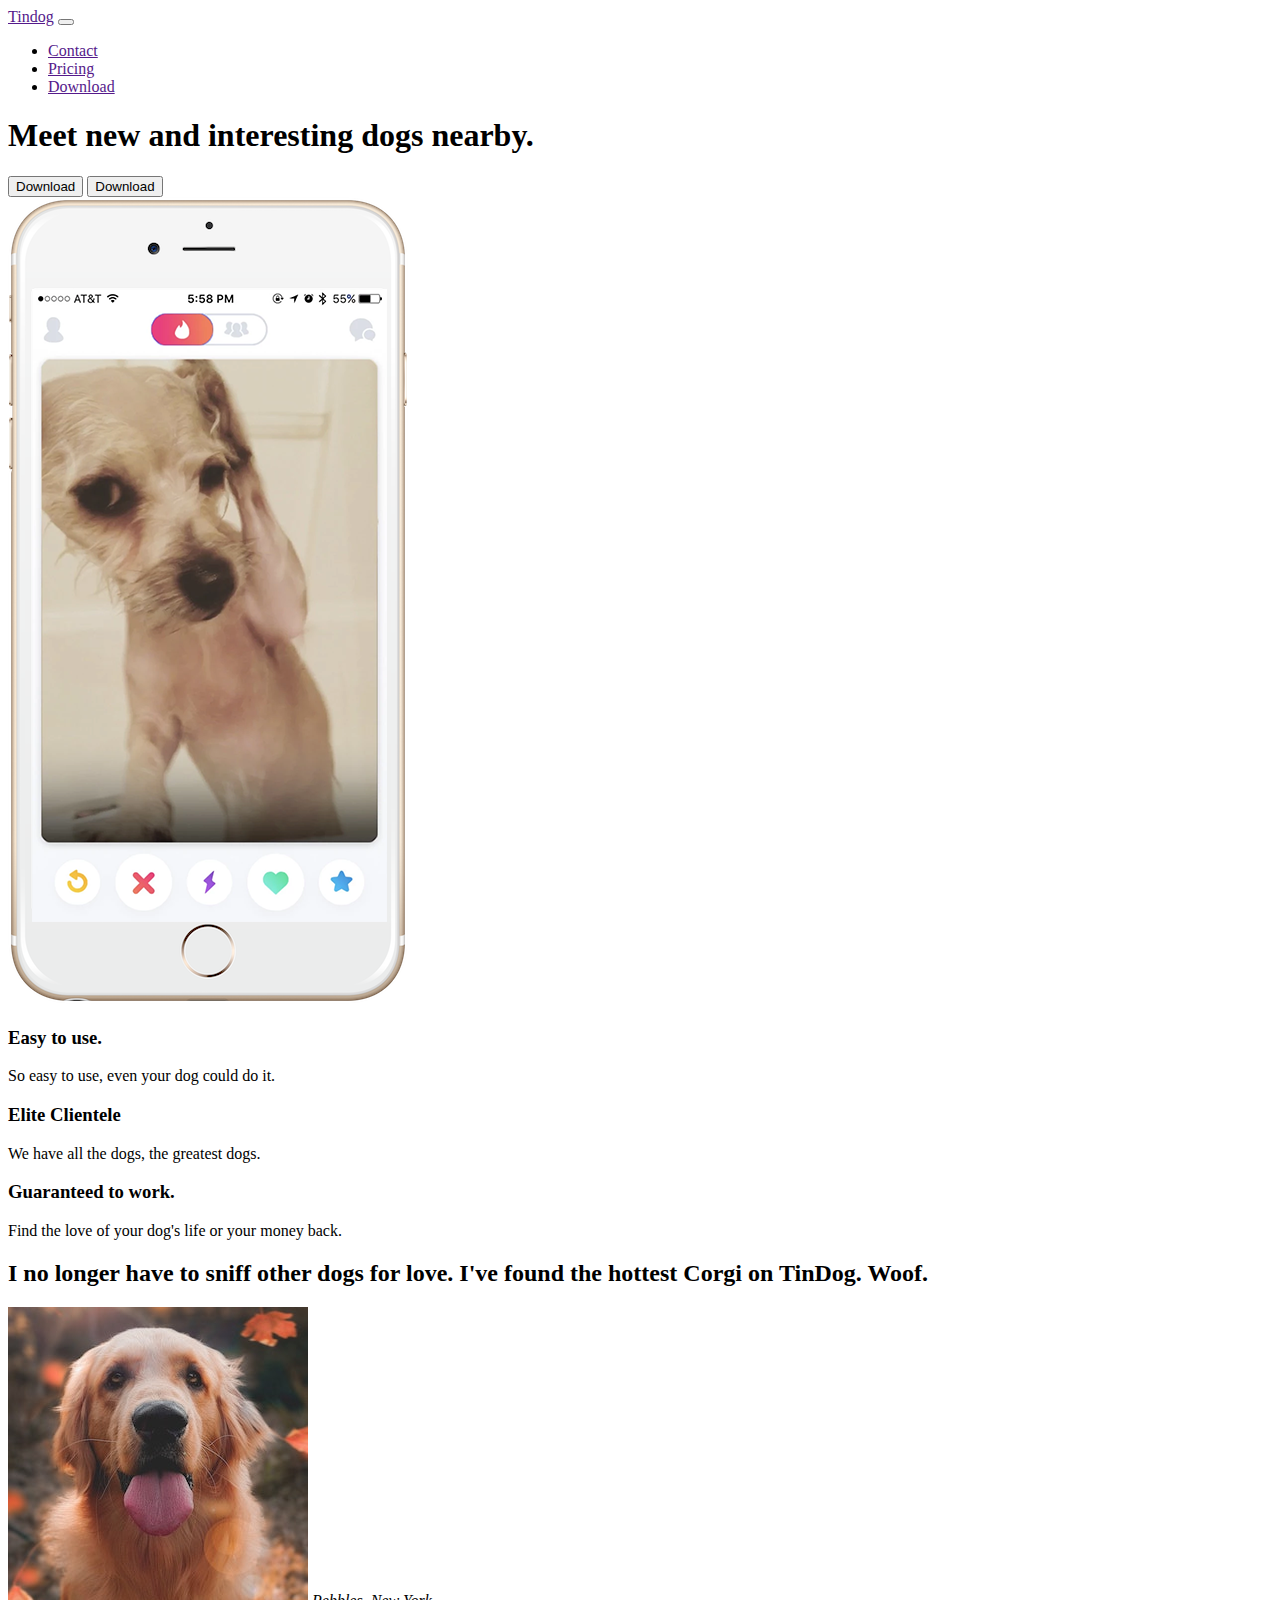
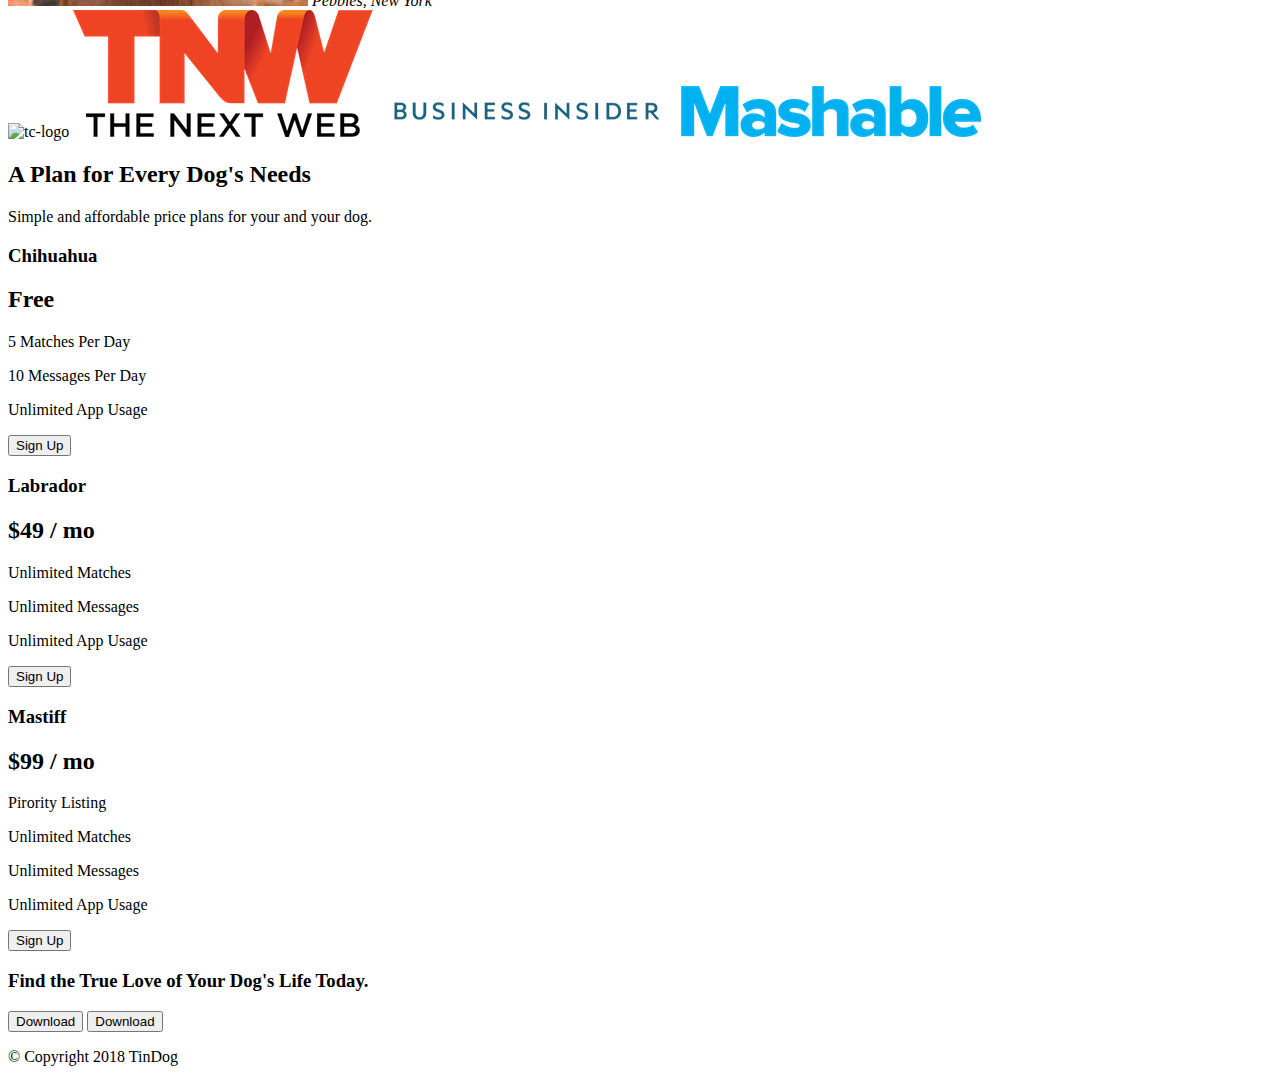
==== index.html @ df0f4b3c "skeleton" ====
<!DOCTYPE html>
<html>

<head>
  <meta charset="utf-8">
  <title>TinDog</title>
  <link rel="stylesheet" href="css/styles.css">
  <link rel="stylesheet" href="https://stackpath.bootstrapcdn.com/bootstrap/4.1.3/css/bootstrap.min.css" integrity="sha384-MCw98/SFnGE8fJT3GXwEOngsV7Zt27NXFoaoApmYm81iuXoPkFOJwJ8ERdknLPMO" crossorigin="anonymous">
  <script src="https://code.jquery.com/jquery-3.3.1.slim.min.js" integrity="sha384-q8i/X+965DzO0rT7abK41JStQIAqVgRVzpbzo5smXKp4YfRvH+8abtTE1Pi6jizo" crossorigin="anonymous"></script>
  <script src="https://cdnjs.cloudflare.com/ajax/libs/popper.js/1.14.3/umd/popper.min.js" integrity="sha384-ZMP7rVo3mIykV+2+9J3UJ46jBk0WLaUAdn689aCwoqbBJiSnjAK/l8WvCWPIPm49" crossorigin="anonymous"></script>
  <script src="https://stackpath.bootstrapcdn.com/bootstrap/4.1.3/js/bootstrap.min.js" integrity="sha384-ChfqqxuZUCnJSK3+MXmPNIyE6ZbWh2IMqE241rYiqJxyMiZ6OW/JmZQ5stwEULTy" crossorigin="anonymous"></script>

</head>

<body>

  <section id="title">

    <!-- Nav Bar -->
    <nav class="navbar bg-dark navbar-expand-lg navbar-dark">
      <a class="navbar-brand" href="">Tindog</a>
      <button class="navbar-toggler" type="button" data-toggle="collapse" data-target="#navbarSupportedContent" aria-controls="navbarSupportedContent" aria-expanded="false" aria-label="Toggle navigation">
        <span class="navbar-toggler-icon"></span>
      </button>
      <div class="collapse navbar-collapse" id="navbarSupportedContent">
        <ul class="navbar-nav ml-auto">
          <li class="nav-item">
            <a class="nav-link" href="">Contact</a>
          </li>
          <li class="nav-item">
            <a class="nav-link" href="">Pricing</a>
          </li>
          <li class="nav-item">
            <a class="nav-link" href="">Download</a>
          </li>
        </ul>
      </div>
    </nav>



    <!-- Title -->

    <div>
      <h1>Meet new and interesting dogs nearby.</h1>
      <button type="button">Download</button>
      <button type="button">Download</button>
    </div>
    <div>
      <img src="images/iphone6.png" alt="iphone-mockup">
    </div>

  </section>


  <!-- Features -->

  <section id="features">

    <h3>Easy to use.</h3>
    <p>So easy to use, even your dog could do it.</p>

    <h3>Elite Clientele</h3>
    <p>We have all the dogs, the greatest dogs.</p>

    <h3>Guaranteed to work.</h3>
    <p>Find the love of your dog's life or your money back.</p>

  </section>


  <!-- Testimonials -->

  <section id="testimonials">

    <h2>I no longer have to sniff other dogs for love. I've found the hottest Corgi on TinDog. Woof.</h2>
    <img src="images/dog-img.jpg" alt="dog-profile">
    <em>Pebbles, New York</em>

    <!-- <h2 class="testimonial-text">My dog used to be so lonely, but with TinDog's help, they've found the love of their life. I think.</h2>
    <img class="testimonial-image" src="images/lady-img.jpg" alt="lady-profile">
    <em>Beverly, Illinois</em> -->

  </section>


  <!-- Press -->

  <section id="press">
    <img src="images/techcrunch.png" alt="tc-logo">
    <img src="images/tnw.png" alt="tnw-logo">
    <img src="images/bizinsider.png" alt="biz-insider-logo">
    <img src="images/mashable.png" alt="mashable-logo">

  </section>


  <!-- Pricing -->

  <section id="pricing">

    <h2>A Plan for Every Dog's Needs</h2>
    <p>Simple and affordable price plans for your and your dog.</p>


    <h3>Chihuahua</h3>
    <h2>Free</h2>
    <p>5 Matches Per Day</p>
    <p>10 Messages Per Day</p>
    <p>Unlimited App Usage</p>
    <button type="button">Sign Up</button>


    <h3>Labrador</h3>
    <h2>$49 / mo</h2>
    <p>Unlimited Matches</p>
    <p>Unlimited Messages</p>
    <p>Unlimited App Usage</p>
    <button type="button">Sign Up</button>


    <h3>Mastiff</h3>
    <h2>$99 / mo</h2>
    <p>Pirority Listing</p>
    <p>Unlimited Matches</p>
    <p>Unlimited Messages</p>
    <p>Unlimited App Usage</p>
    <button type="button">Sign Up</button>

  </section>


  <!-- Call to Action -->

  <section id="cta">

    <h3>Find the True Love of Your Dog's Life Today.</h3>
    <button type="button">Download</button>
    <button type="button">Download</button>

  </section>


  <!-- Footer -->

  <footer id="footer">

    <p>© Copyright 2018 TinDog</p>

  </footer>


</body>

</html>
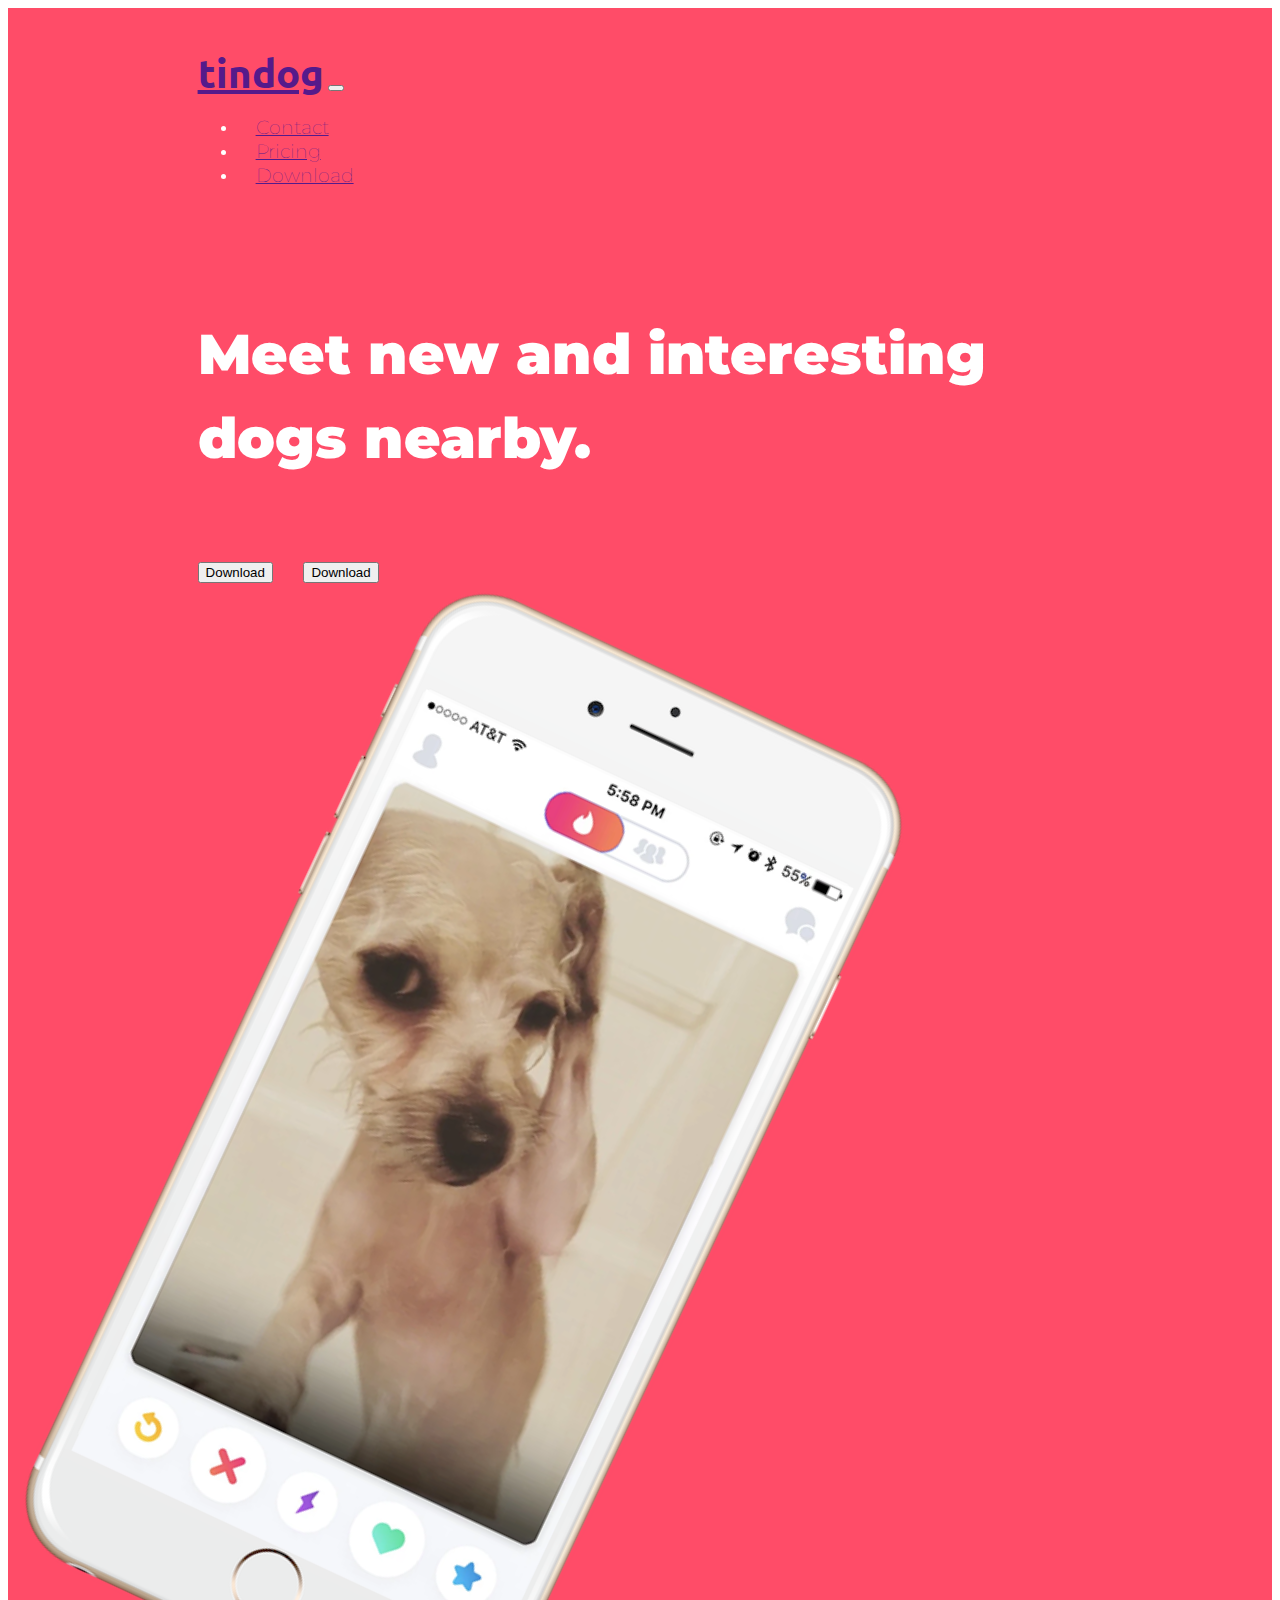
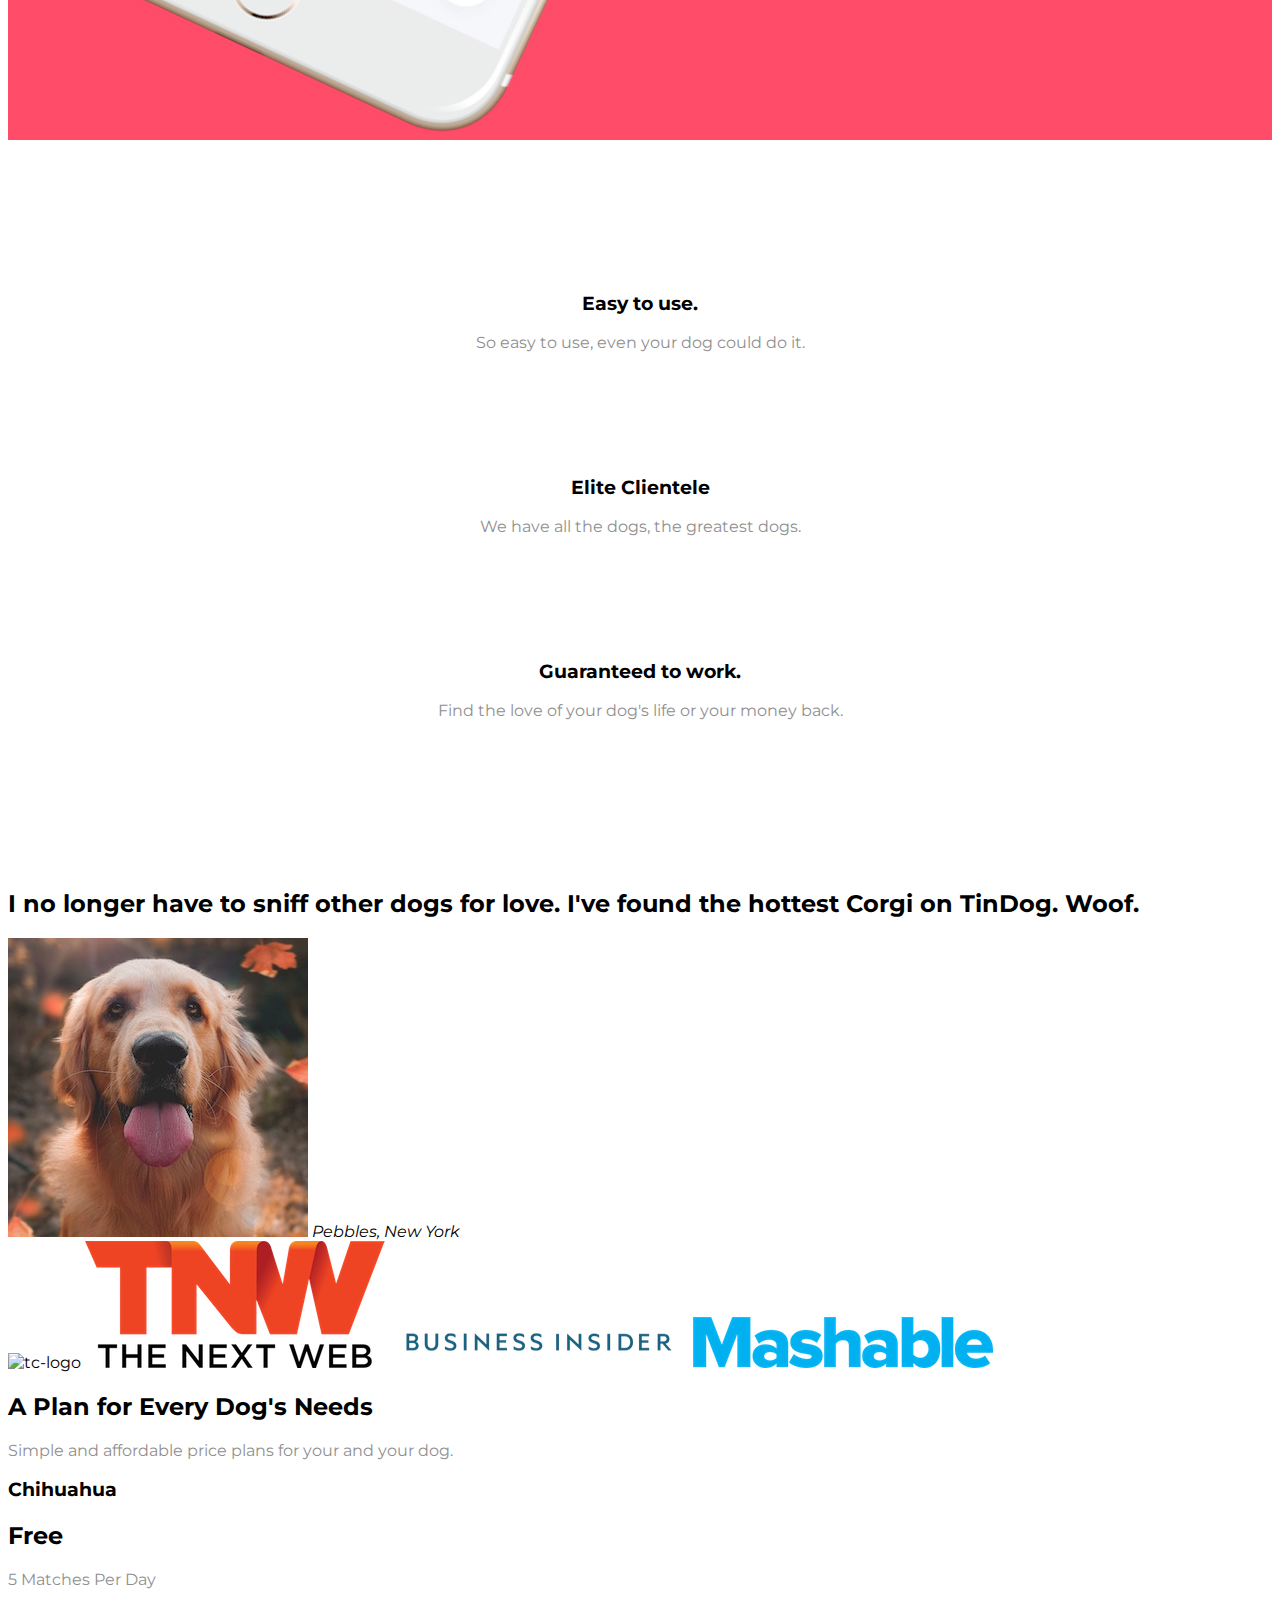
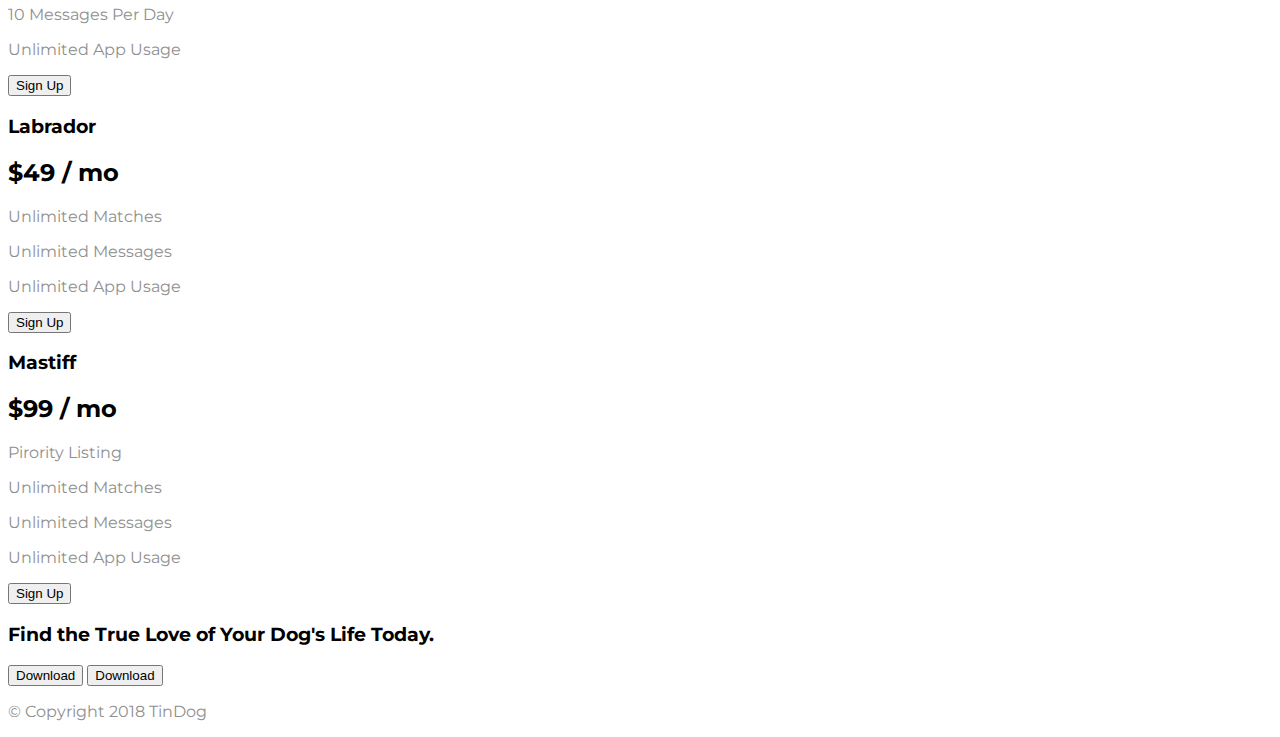
==== commit 70c2c759: "update css" ====
--- a/index.html
+++ b/index.html
@@ -4,8 +4,21 @@
 <head>
   <meta charset="utf-8">
   <title>TinDog</title>
+
+  <!-- CSS Style Sheets -->
+  <link rel="stylesheet" href="https://stackpath.bootstrapcdn.com/bootstrap/4.1.3/css/bootstrap.min.css" integrity="sha384-MCw98/SFnGE8fJT3GXwEOngsV7Zt27NXFoaoApmYm81iuXoPkFOJwJ8ERdknLPMO" crossorigin="anonymous">
   <link rel="stylesheet" href="css/styles.css">
-  <link rel="stylesheet" href="https://stackpath.bootstrapcdn.com/bootstrap/4.1.3/css/bootstrap.min.css" integrity="sha384-MCw98/SFnGE8fJT3GXwEOngsV7Zt27NXFoaoApmYm81iuXoPkFOJwJ8ERdknLPMO" crossorigin="anonymous">
+
+
+
+  <!-- Google Fonts -->
+  <link rel="preconnect" href="https://fonts.gstatic.com">
+  <link href="https://fonts.googleapis.com/css2?family=Montserrat:wght@100;400;900&family=Ubuntu&display=swap" rel="stylesheet">
+
+  <!-- Font Awesome -->
+  <script src="https://kit.fontawesome.com/b544a8d8e8.js" crossorigin="anonymous"></script>
+
+  <!-- Bootstrap Scripts -->
   <script src="https://code.jquery.com/jquery-3.3.1.slim.min.js" integrity="sha384-q8i/X+965DzO0rT7abK41JStQIAqVgRVzpbzo5smXKp4YfRvH+8abtTE1Pi6jizo" crossorigin="anonymous"></script>
   <script src="https://cdnjs.cloudflare.com/ajax/libs/popper.js/1.14.3/umd/popper.min.js" integrity="sha384-ZMP7rVo3mIykV+2+9J3UJ46jBk0WLaUAdn689aCwoqbBJiSnjAK/l8WvCWPIPm49" crossorigin="anonymous"></script>
   <script src="https://stackpath.bootstrapcdn.com/bootstrap/4.1.3/js/bootstrap.min.js" integrity="sha384-ChfqqxuZUCnJSK3+MXmPNIyE6ZbWh2IMqE241rYiqJxyMiZ6OW/JmZQ5stwEULTy" crossorigin="anonymous"></script>
@@ -16,56 +29,73 @@
 
   <section id="title">
 
-    <!-- Nav Bar -->
-    <nav class="navbar bg-dark navbar-expand-lg navbar-dark">
-      <a class="navbar-brand" href="">Tindog</a>
-      <button class="navbar-toggler" type="button" data-toggle="collapse" data-target="#navbarSupportedContent" aria-controls="navbarSupportedContent" aria-expanded="false" aria-label="Toggle navigation">
-        <span class="navbar-toggler-icon"></span>
-      </button>
-      <div class="collapse navbar-collapse" id="navbarSupportedContent">
-        <ul class="navbar-nav ml-auto">
-          <li class="nav-item">
-            <a class="nav-link" href="">Contact</a>
-          </li>
-          <li class="nav-item">
-            <a class="nav-link" href="">Pricing</a>
-          </li>
-          <li class="nav-item">
-            <a class="nav-link" href="">Download</a>
-          </li>
-        </ul>
-      </div>
-    </nav>
+    <div class="container-fluid">
+
+
+      <!-- Nav Bar -->
+      <nav class="navbar navbar-expand-lg navbar-dark">
+        <a class="navbar-brand" href="">tindog</a>
+        <button class="navbar-toggler" type="button" data-toggle="collapse" data-target="#navbarSupportedContent" aria-controls="navbarSupportedContent" aria-expanded="false" aria-label="Toggle navigation">
+          <span class="navbar-toggler-icon"></span>
+        </button>
+        <div class="collapse navbar-collapse" id="navbarSupportedContent">
+          <ul class="navbar-nav ml-auto">
+            <li class="nav-item">
+              <a class="nav-link" href="">Contact</a>
+            </li>
+            <li class="nav-item">
+              <a class="nav-link" href="">Pricing</a>
+            </li>
+            <li class="nav-item">
+              <a class="nav-link" href="">Download</a>
+            </li>
+          </ul>
+        </div>
+      </nav>
 
 
 
-    <!-- Title -->
+      <!-- Title -->
 
-    <div>
-      <h1>Meet new and interesting dogs nearby.</h1>
-      <button type="button">Download</button>
-      <button type="button">Download</button>
+      <div class="row">
+        <div class="col-lg-6">
+          <h1>Meet new and interesting dogs nearby.</h1>
+          <button type="button" class="btn btn-dark btn-lg download-button"><i class="fab fa-apple"></i>Download</button>
+          <button type="button" class="btn btn-light btn-lg download-button"><i class="fab fa-google-play"></i>Download</button>
+        </div>
+
+
+        <div class="col-lg-6">
+          <img class="title-image" src="images/iphone6.png" alt="iphone-mockup">
+        </div>
+      </div>
+
     </div>
-    <div>
-      <img src="images/iphone6.png" alt="iphone-mockup">
-    </div>
-
   </section>
 
 
   <!-- Features -->
 
   <section id="features">
+    <div class="row">
+      <div class="feature-box col-lg-4">
+        <i class="fas fa-check-circle fa-4x sticker"></i>
+        <h3>Easy to use.</h3>
+        <p>So easy to use, even your dog could do it.</p>
+      </div>
 
-    <h3>Easy to use.</h3>
-    <p>So easy to use, even your dog could do it.</p>
+      <div class="feature-box col-lg-4">
+        <i class="fas fa-bullseye fa-4x sticker"></i>
+        <h3>Elite Clientele</h3>
+        <p>We have all the dogs, the greatest dogs.</p>
+      </div>
 
-    <h3>Elite Clientele</h3>
-    <p>We have all the dogs, the greatest dogs.</p>
-
-    <h3>Guaranteed to work.</h3>
-    <p>Find the love of your dog's life or your money back.</p>
-
+      <div class="feature-box col-lg-4">
+        <i class="fas fa-heart fa-4x sticker"></i>
+        <h3>Guaranteed to work.</h3>
+        <p>Find the love of your dog's life or your money back.</p>
+      </div>
+    </div>
   </section>
 
 
--- a/css/styles.css
+++ b/css/styles.css
@@ -0,0 +1,80 @@
+
+body {
+  font-family: "Montserrat";
+}
+
+
+h1 {
+  font-family: "Montserrat";
+  font-size: 3.5rem;
+  line-height: 1.5;
+  font-weight: 900;
+}
+
+h3 {
+  font-family: "Montserrat";
+  font-weight: bold;
+}
+
+p {
+  color: #8f8f8f;
+}
+.container-fluid {
+  padding: 3% 15%;
+}
+
+#title {
+  background-color: #ff4c68;
+  color: #fff;
+}
+
+/* Navigation Bar */
+
+.navbar {
+  padding: 0 0 4.5rem;
+}
+
+.nav-item {
+  padding: 0 18px;
+}
+
+.nav-link {
+  font-size: 1.2rem;
+  font-family: "Montserrat";
+  font-weight: 100;
+}
+
+.navbar-brand {
+  font-family: "Ubuntu";
+  font-size: 2.5rem;
+  font-weight: bold;
+}
+
+.download-button {
+  margin: 5% 3% 5% 0;
+}
+
+/* Title Image */
+.title-image {
+  width: 60%;
+  transform: rotate(25deg);
+}
+
+/* Feature Section */
+#features {
+  padding: 7% 15%;
+}
+
+.feature-box {
+  text-align: center;
+  padding: 5%;
+}
+
+.sticker {
+  color: #ef8172;
+  margin-bottom: 1rem;
+}
+
+.sticker:hover {
+  color: #ff4c78;
+}
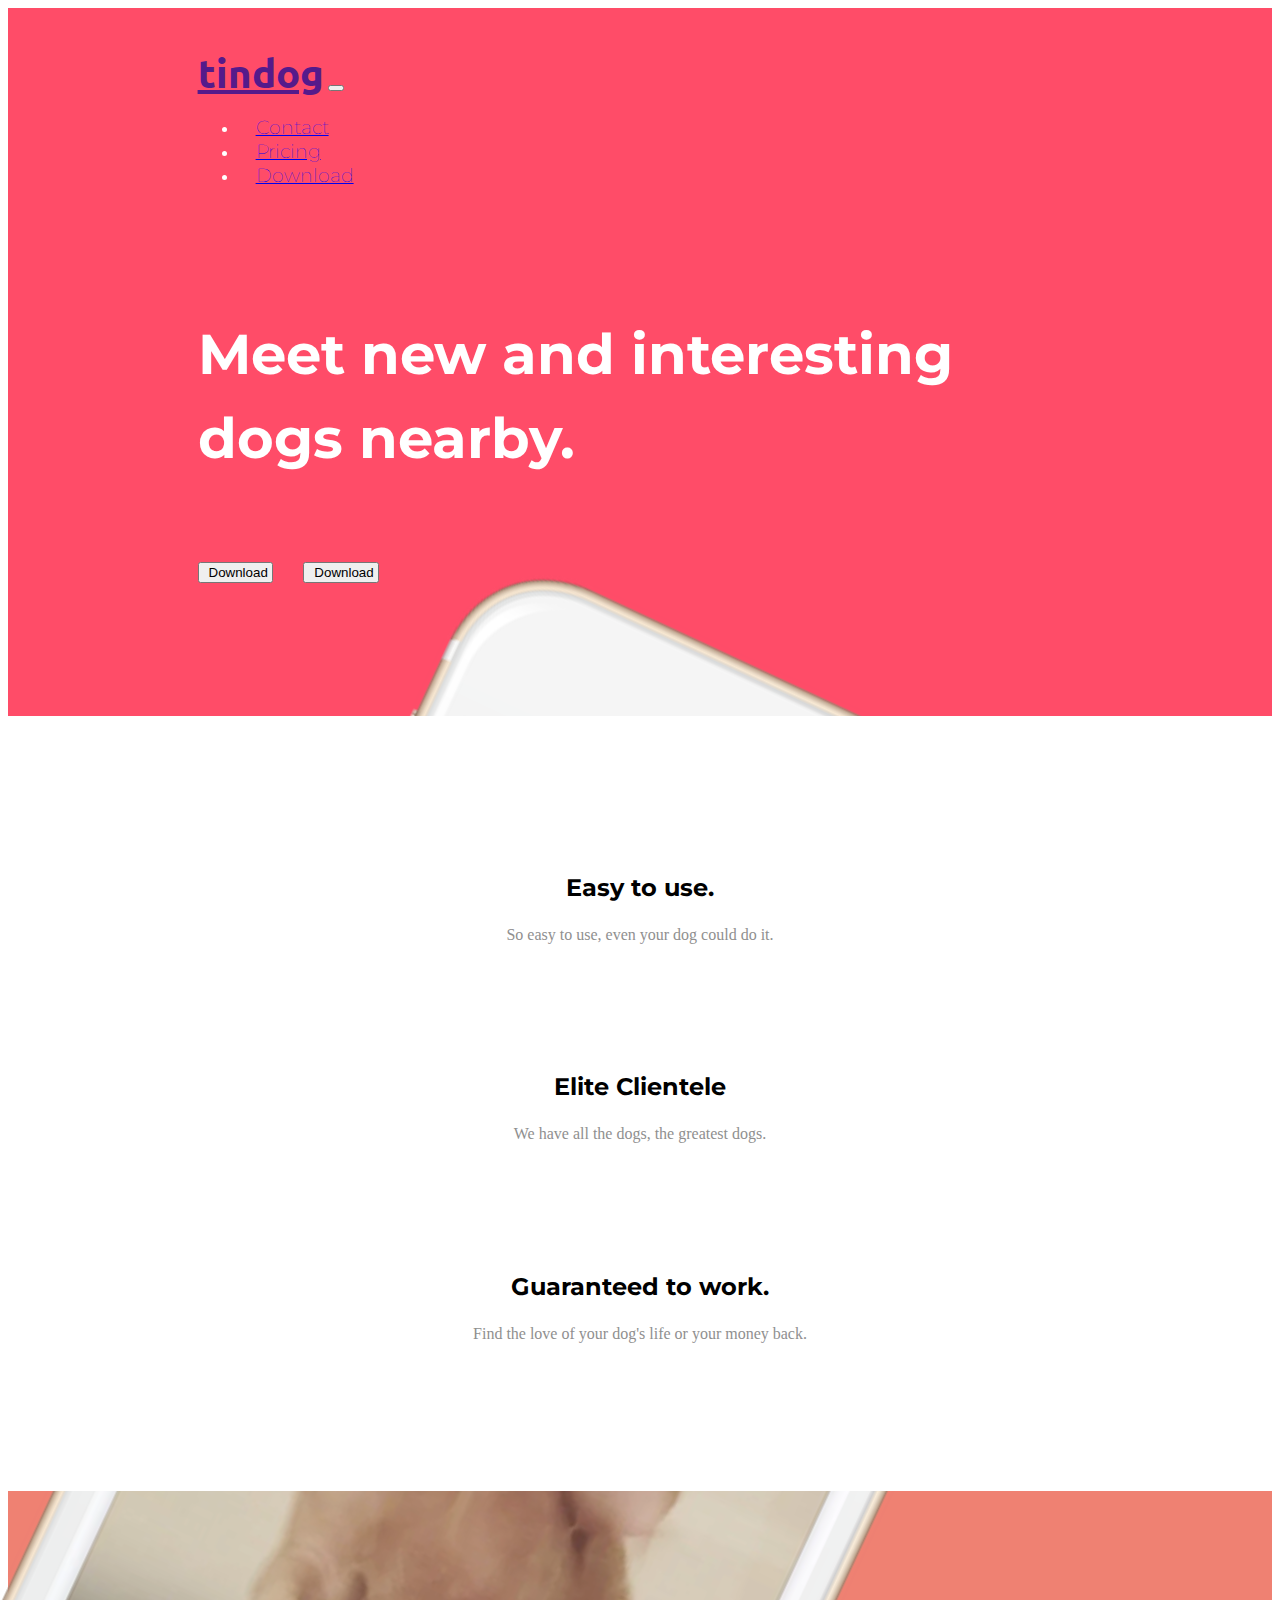
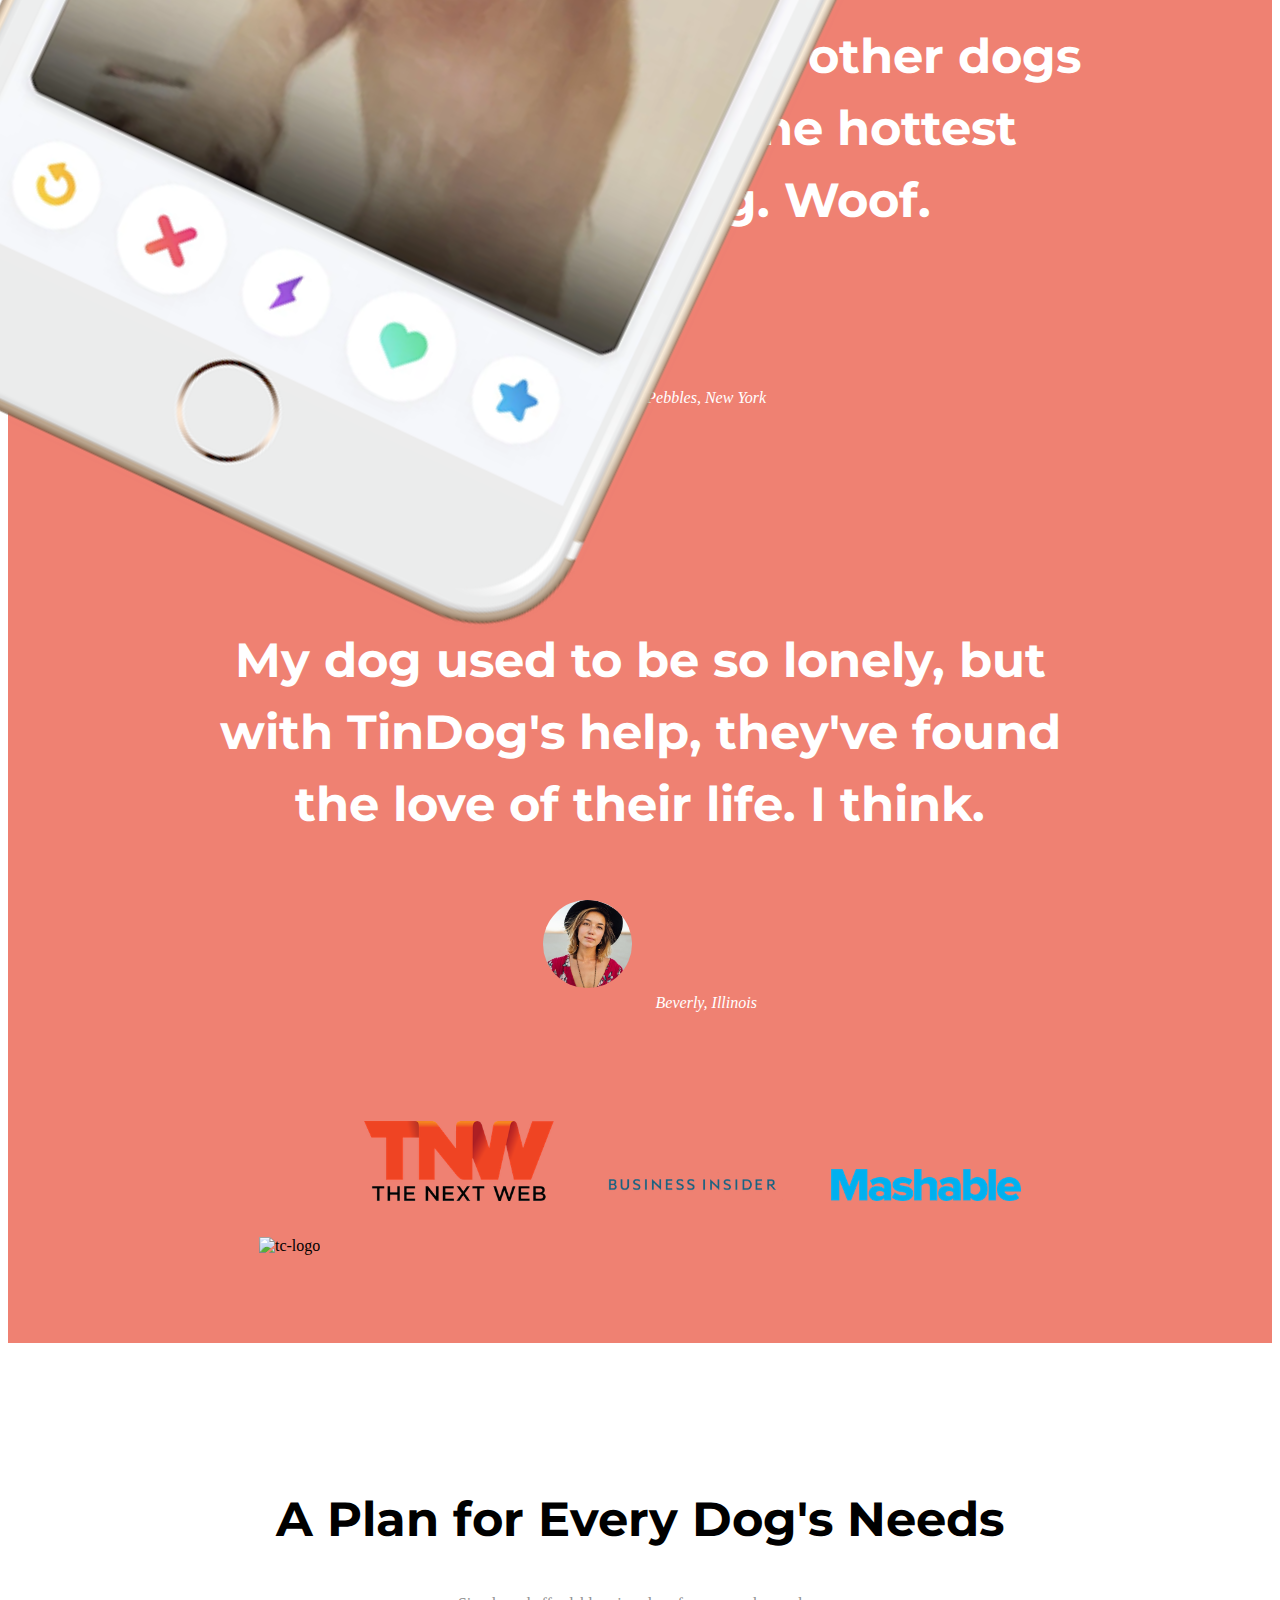
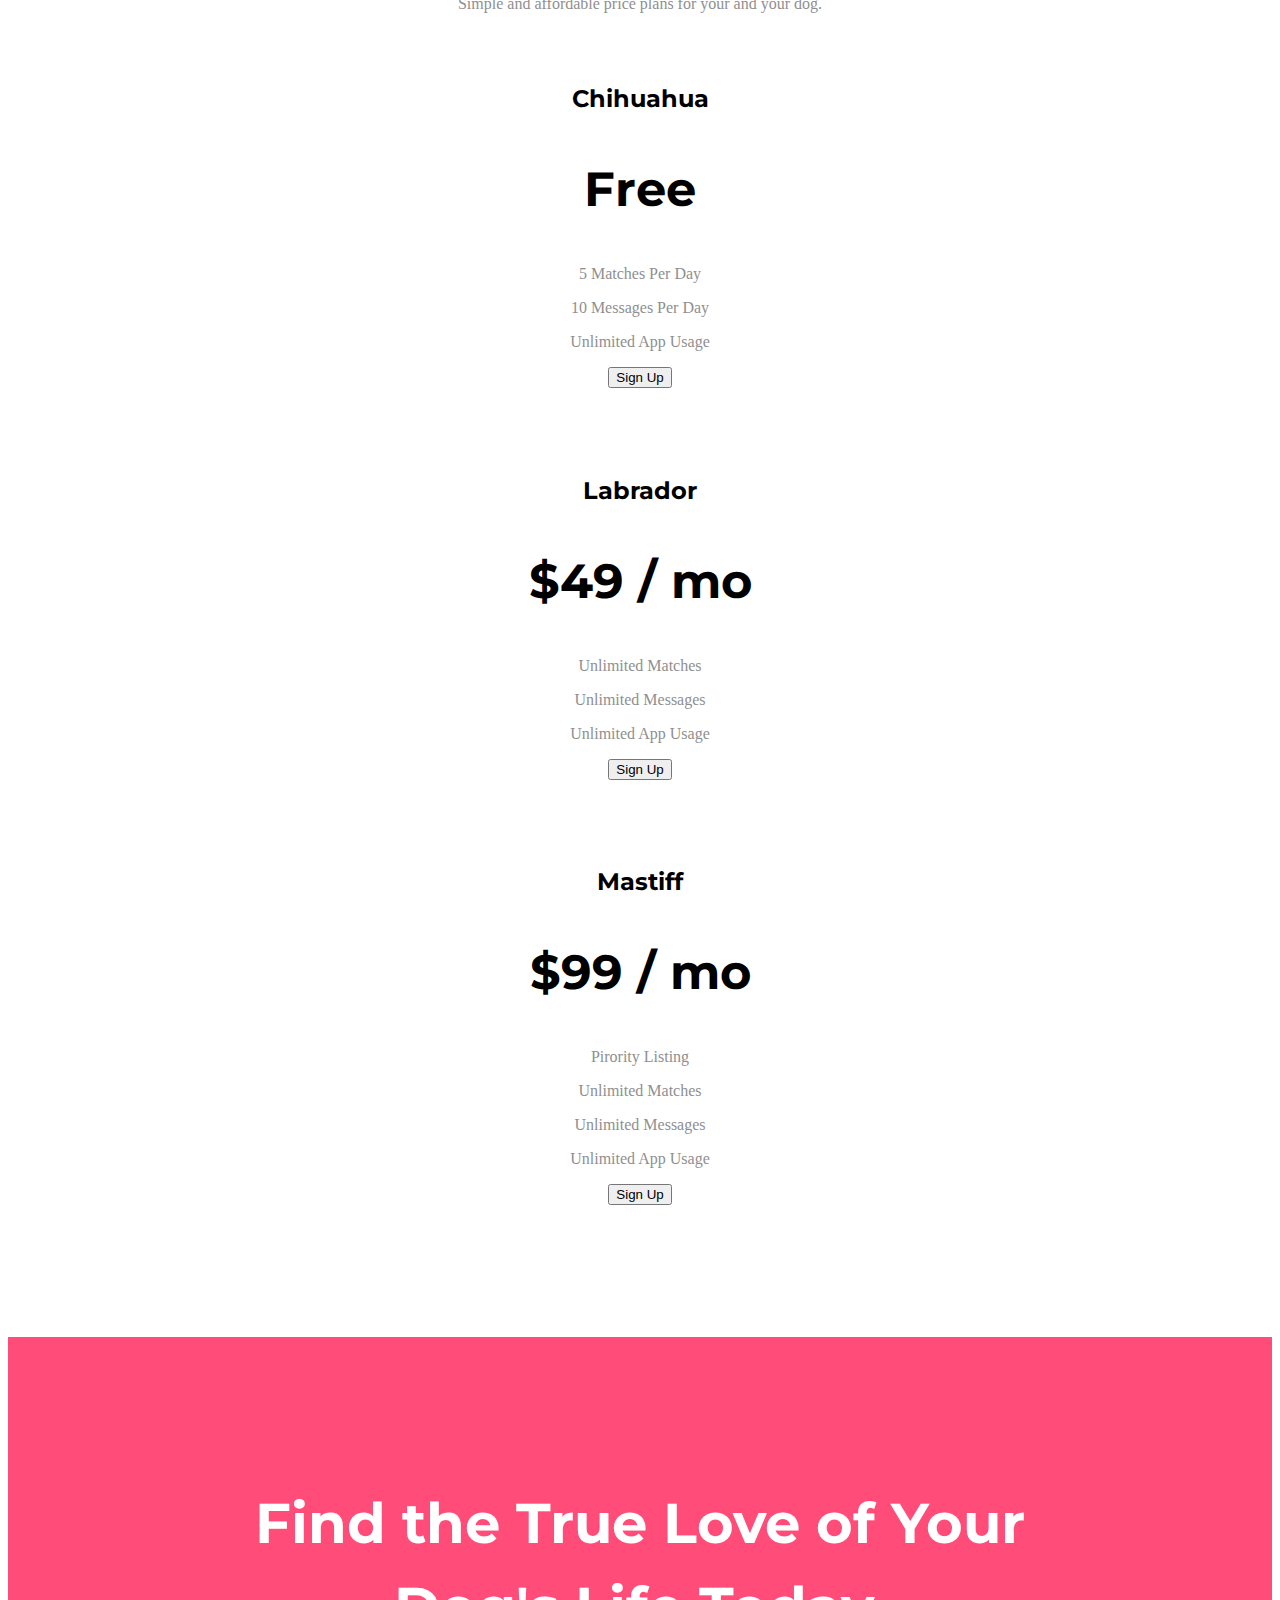
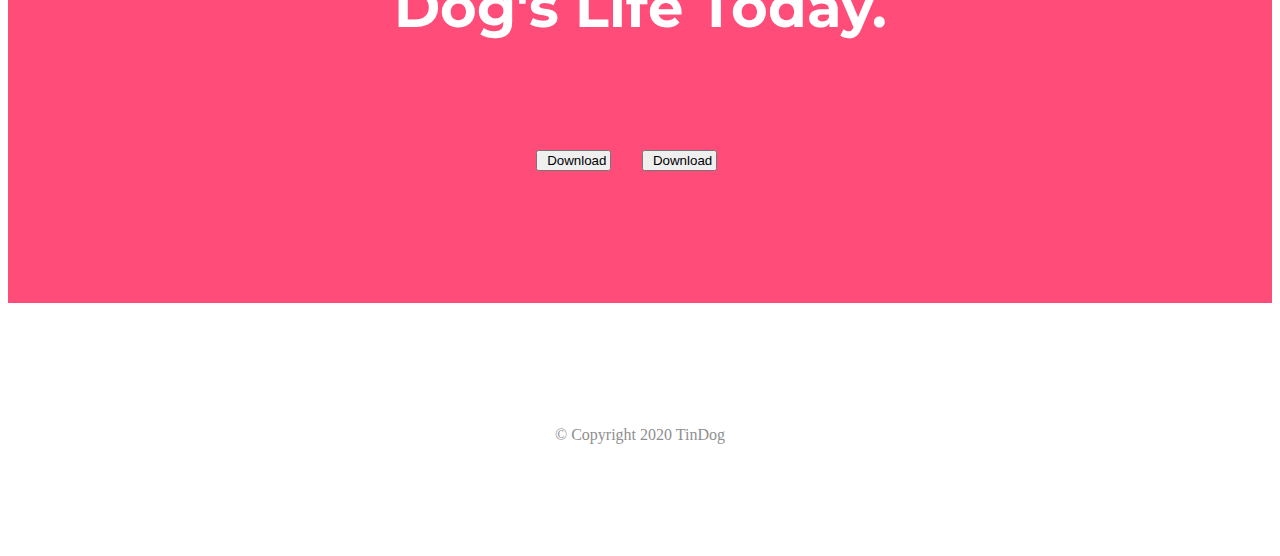
==== commit f018dee0: "finish bootstrap" ====
--- a/index.html
+++ b/index.html
@@ -41,13 +41,13 @@
         <div class="collapse navbar-collapse" id="navbarSupportedContent">
           <ul class="navbar-nav ml-auto">
             <li class="nav-item">
-              <a class="nav-link" href="">Contact</a>
+              <a class="nav-link" href="#footer">Contact</a>
             </li>
             <li class="nav-item">
-              <a class="nav-link" href="">Pricing</a>
+              <a class="nav-link" href="#pricing">Pricing</a>
             </li>
             <li class="nav-item">
-              <a class="nav-link" href="">Download</a>
+              <a class="nav-link" href="#cta">Download</a>
             </li>
           </ul>
         </div>
@@ -59,7 +59,7 @@
 
       <div class="row">
         <div class="col-lg-6">
-          <h1>Meet new and interesting dogs nearby.</h1>
+          <h1 class="big-heading">Meet new and interesting dogs nearby.</h1>
           <button type="button" class="btn btn-dark btn-lg download-button"><i class="fab fa-apple"></i>Download</button>
           <button type="button" class="btn btn-light btn-lg download-button"><i class="fab fa-google-play"></i>Download</button>
         </div>
@@ -103,13 +103,30 @@
 
   <section id="testimonials">
 
-    <h2>I no longer have to sniff other dogs for love. I've found the hottest Corgi on TinDog. Woof.</h2>
-    <img src="images/dog-img.jpg" alt="dog-profile">
-    <em>Pebbles, New York</em>
-
-    <!-- <h2 class="testimonial-text">My dog used to be so lonely, but with TinDog's help, they've found the love of their life. I think.</h2>
-    <img class="testimonial-image" src="images/lady-img.jpg" alt="lady-profile">
-    <em>Beverly, Illinois</em> -->
+    <div id="testimonial-carousel" class="carousel slide" data-ride="false">
+      <div class="carousel-inner">
+        <div class="carousel-item active">
+          <h2>I no longer have to sniff other dogs for love. I've found the hottest Corgi on TinDog. Woof.</h2>
+          <img class="testimonial-image" src="images/dog-img.jpg" alt="dog-profile">
+          <em>Pebbles, New York</em>
+        </div>
+        <div class="carousel-item">
+          <h2 class="testimonial-text">My dog used to be so lonely, but with TinDog's help, they've found the love of their life. I think.</h2>
+          <img class="testimonial-image" src="images/lady-img.jpg" alt="lady-profile">
+          <em>Beverly, Illinois</em>
+        </div>
+
+      </div>
+      <a class="carousel-control-prev" href="#testimonial-carousel" role="button" data-slide="prev">
+        <span class="carousel-control-prev-icon" aria-hidden="true"></span>
+
+      </a>
+      <a class="carousel-control-next" href="#testimonial-carousel" role="button" data-slide="next">
+        <span class="carousel-control-next-icon" aria-hidden="true"></span>
+
+      </a>
+    </div>
+
 
   </section>
 
@@ -117,10 +134,10 @@
   <!-- Press -->
 
   <section id="press">
-    <img src="images/techcrunch.png" alt="tc-logo">
-    <img src="images/tnw.png" alt="tnw-logo">
-    <img src="images/bizinsider.png" alt="biz-insider-logo">
-    <img src="images/mashable.png" alt="mashable-logo">
+    <img class="press-logo" src="images/techcrunch.png" alt="tc-logo">
+    <img class="press-logo" src="images/tnw.png" alt="tnw-logo">
+    <img class="press-logo" src="images/bizinsider.png" alt="biz-insider-logo">
+    <img class="press-logo" src="images/mashable.png" alt="mashable-logo">
 
   </section>
 
@@ -132,30 +149,53 @@
     <h2>A Plan for Every Dog's Needs</h2>
     <p>Simple and affordable price plans for your and your dog.</p>
 
-
-    <h3>Chihuahua</h3>
-    <h2>Free</h2>
-    <p>5 Matches Per Day</p>
-    <p>10 Messages Per Day</p>
-    <p>Unlimited App Usage</p>
-    <button type="button">Sign Up</button>
-
-
-    <h3>Labrador</h3>
-    <h2>$49 / mo</h2>
-    <p>Unlimited Matches</p>
-    <p>Unlimited Messages</p>
-    <p>Unlimited App Usage</p>
-    <button type="button">Sign Up</button>
-
-
-    <h3>Mastiff</h3>
-    <h2>$99 / mo</h2>
-    <p>Pirority Listing</p>
-    <p>Unlimited Matches</p>
-    <p>Unlimited Messages</p>
-    <p>Unlimited App Usage</p>
-    <button type="button">Sign Up</button>
+    <div class="row">
+      <div class="pricing-column col-lg-4 col-md-6">
+        <div class="card">
+          <div class="card-header">
+            <h3>Chihuahua</h3>
+          </div>
+          <div class="card-body">
+            <h2>Free</h2>
+            <p>5 Matches Per Day</p>
+            <p>10 Messages Per Day</p>
+            <p>Unlimited App Usage</p>
+            <button class="btn btn0lg btn-block btn-outline-dark" type="button">Sign Up</button>
+          </div>
+        </div>
+      </div>
+
+      <div class="pricing-column col-lg-4 col-md-6">
+        <div class="card">
+          <div class="card-header">
+            <h3>Labrador</h3>
+          </div>
+          <div class="card-body">
+            <h2>$49 / mo</h2>
+            <p>Unlimited Matches</p>
+            <p>Unlimited Messages</p>
+            <p>Unlimited App Usage</p>
+            <button class="btn btn0lg btn-block btn-outline-dark" type="button">Sign Up</button>
+          </div>
+        </div>
+      </div>
+
+      <div class="pricing-column col-lg-4 col-md-6">
+        <div class="card">
+          <div class="card-header">
+            <h3>Mastiff</h3>
+          </div>
+          <div class="card-body">
+            <h2>$99 / mo</h2>
+            <p>Pirority Listing</p>
+            <p>Unlimited Matches</p>
+            <p>Unlimited Messages</p>
+            <p>Unlimited App Usage</p>
+            <button  class="btn btn0lg btn-block btn-outline-dark" type="button">Sign Up</button>
+          </div>
+        </div>
+      </div>
+    </div>
 
   </section>
 
@@ -164,9 +204,9 @@
 
   <section id="cta">
 
-    <h3>Find the True Love of Your Dog's Life Today.</h3>
-    <button type="button">Download</button>
-    <button type="button">Download</button>
+    <h3 class="big-heading">Find the True Love of Your Dog's Life Today.</h3>
+    <button type="button" class="btn btn-dark btn-lg download-button"><i class="fab fa-apple"></i>Download</button>
+    <button type="button" class="btn btn-light btn-lg download-button"><i class="fab fa-google-play"></i>Download</button>
 
   </section>
 
@@ -174,8 +214,11 @@
   <!-- Footer -->
 
   <footer id="footer">
-
-    <p>© Copyright 2018 TinDog</p>
+    <i class="social-icon fab fa-facebook-f"></i>
+    <i class="social-icon fab fa-twitter"></i>
+    <i class="social-icon fab fa-instagram"></i>
+    <i class="social-icon fas fa-envelope"></i>
+    <p>© Copyright 2020 TinDog</p>
 
   </footer>
 
--- a/css/styles.css
+++ b/css/styles.css
@@ -1,35 +1,42 @@
-
 body {
-  font-family: "Montserrat";
+  text-align: center;
 }
 
+h1, h2, h3, h4, h5, h6 {
+  font-family: "Montserrat";
+  font-weight: bold;
+}
 
-h1 {
-  font-family: "Montserrat";
-  font-size: 3.5rem;
+h2 {
+  font-size: 3rem;
   line-height: 1.5;
-  font-weight: 900;
 }
 
 h3 {
-  font-family: "Montserrat";
-  font-weight: bold;
+  font-size: 1.5rem;
+}
+
+/* Headings */
+.big-heading {
+  font-size: 3.5rem;
+  line-height: 1.5;
 }
 
 p {
   color: #8f8f8f;
 }
+
 .container-fluid {
-  padding: 3% 15%;
+  padding: 3% 15% 7%;
 }
 
 #title {
   background-color: #ff4c68;
   color: #fff;
+  text-align: left;
 }
 
 /* Navigation Bar */
-
 .navbar {
   padding: 0 0 4.5rem;
 }
@@ -50,19 +57,32 @@
   font-weight: bold;
 }
 
+.fa-apple {
+  margin-right: 5%;
+}
+
+.fa-google-play {
+  margin-right: 5%;
+}
+
 .download-button {
-  margin: 5% 3% 5% 0;
+  margin: 5% 3% 5% 0%;
 }
 
 /* Title Image */
 .title-image {
   width: 60%;
   transform: rotate(25deg);
+  position: absolute;
+  right: 30%;
 }
 
 /* Feature Section */
 #features {
   padding: 7% 15%;
+  background-color: #fff;
+  position: relative;
+  z-index: 1;
 }
 
 .feature-box {
@@ -78,3 +98,70 @@
 .sticker:hover {
   color: #ff4c78;
 }
+
+#testimonials {
+  text-align: center;
+  background-color: #ef8172;
+  color: #fff;
+}
+
+.testimonial-image {
+  width: 10%;
+  border-radius: 100%;
+  margin: 20px;
+}
+
+#press {
+  background-color: #ef8172;
+  text-align: center;
+  padding-bottom: 3%;
+}
+
+.press-logo {
+  width: 15%;
+  margin: 20px 20px 50px;
+}
+
+.carousel-item {
+  padding: 7% 15%;
+}
+
+/* Pricing Section */
+#pricing {
+  padding: 100px;
+  text-align: center;
+}
+
+.pricing-column {
+  padding: 3% 2%;
+  text-align: center;
+}
+
+/* CTA Section */
+#cta {
+  background-color: #ff4c78;
+  color: #fff;
+  padding: 7% 15%;
+  text-align: center;
+}
+
+/* Footer Section */
+#footer {
+  padding: 7% 15%;
+  text-align: center;
+}
+
+.social-icon {
+  margin: 20px 10px;
+}
+
+@media (max-width: 1028px) {
+  #title {
+    text-align: center;
+  }
+
+  .title-image {
+    position: static;
+    transform: rotate(0);
+  }
+}